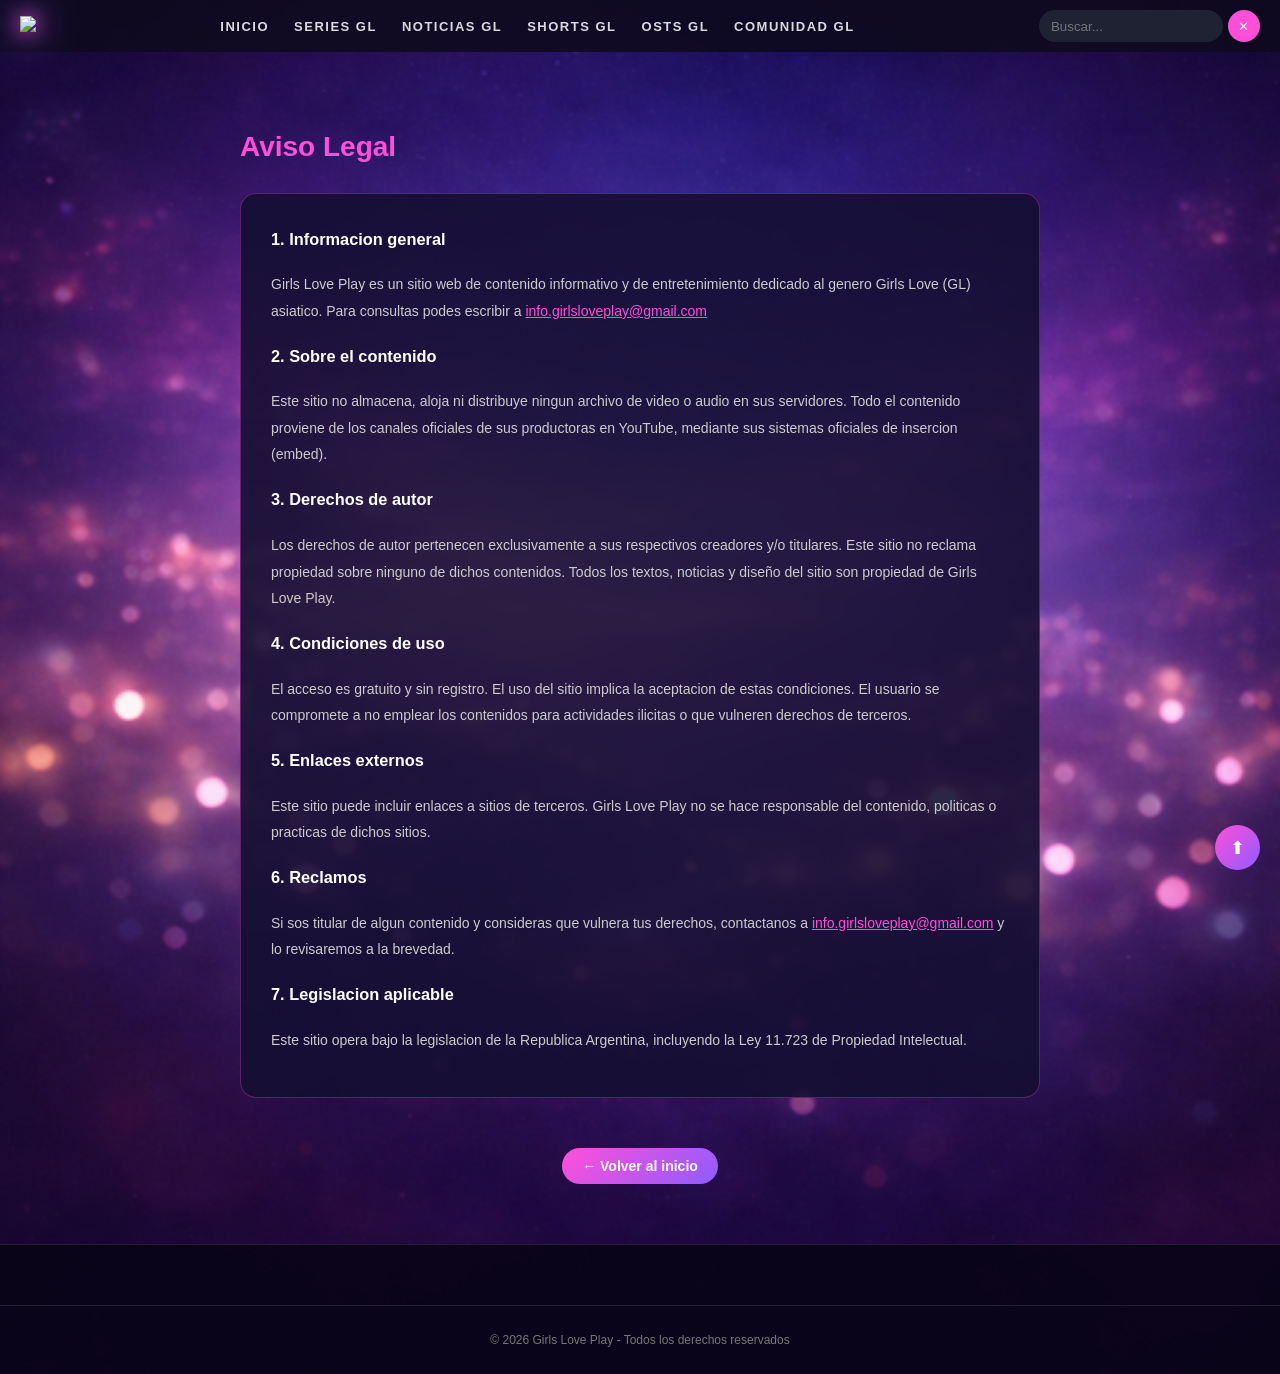
==== avisolegal.html @ af6d1804 "Initial commit" ====
<!DOCTYPE html>
<html lang="es">
  <head>
    <meta charset="UTF-8" />
    <title>Aviso Legal - Girls Love Play</title>
    <meta name="viewport" content="width=device-width, initial-scale=1.0" />
    <link rel="stylesheet" href="styles.css" />
  </head>
  <body>
    <header class="header">
      <div class="menu-toggle" onclick="toggleMenu()">☰</div>
      <div class="logo-container">
        <img
          src="https://i.postimg.cc/Wpr7mGbq/Logo-brillante-de-Girls-Love-PLAY-3.png"
          class="logo"
        />
      </div>
      <nav class="nav">
        <a href="index.html#inicio">Inicio</a>
        <a href="index.html#series">Series GL</a>
        <a href="index.html#noticias">Noticias GL</a>
        <a href="index.html#microficcion">Shorts GL</a>
        <a href="index.html#ostsgl">OSTs GL</a>
        <a href="index.html#comunidadgl">Comunidad GL</a>
      </nav>
      <div class="search-box">
        <input type="text" placeholder="Buscar..." disabled />
        <button>✕</button>
      </div>
    </header>

    <div style="max-width: 800px; margin: 40px auto; padding: 20px">
      <h1 style="color: #ff4fd8; font-size: 28px; margin-bottom: 30px">
        Aviso Legal
      </h1>

      <div
        style="
          background: rgba(20, 15, 50, 0.9);
          border-radius: 16px;
          padding: 30px;
          border: 1px solid rgba(255, 79, 216, 0.3);
          line-height: 1.9;
          color: #ccc;
          font-size: 14px;
        "
      >
        <h3 style="color: #fff; margin-top: 0">1. Informacion general</h3>
        <p>
          Girls Love Play es un sitio web de contenido informativo y de
          entretenimiento dedicado al genero Girls Love (GL) asiatico. Para
          consultas podes escribir a
          <a href="mailto:info.girlsloveplay@gmail.com" style="color: #ff4fd8"
            >info.girlsloveplay@gmail.com</a
          >
        </p>

        <h3 style="color: #fff">2. Sobre el contenido</h3>
        <p>
          Este sitio no almacena, aloja ni distribuye ningun archivo de video o
          audio en sus servidores. Todo el contenido proviene de los canales
          oficiales de sus productoras en YouTube, mediante sus sistemas
          oficiales de insercion (embed).
        </p>

        <h3 style="color: #fff">3. Derechos de autor</h3>
        <p>
          Los derechos de autor pertenecen exclusivamente a sus respectivos
          creadores y/o titulares. Este sitio no reclama propiedad sobre ninguno
          de dichos contenidos. Todos los textos, noticias y diseño del sitio
          son propiedad de Girls Love Play.
        </p>

        <h3 style="color: #fff">4. Condiciones de uso</h3>
        <p>
          El acceso es gratuito y sin registro. El uso del sitio implica la
          aceptacion de estas condiciones. El usuario se compromete a no emplear
          los contenidos para actividades ilicitas o que vulneren derechos de
          terceros.
        </p>

        <h3 style="color: #fff">5. Enlaces externos</h3>
        <p>
          Este sitio puede incluir enlaces a sitios de terceros. Girls Love Play
          no se hace responsable del contenido, politicas o practicas de dichos
          sitios.
        </p>

        <h3 style="color: #fff">6. Reclamos</h3>
        <p>
          Si sos titular de algun contenido y consideras que vulnera tus
          derechos, contactanos a
          <a href="mailto:info.girlsloveplay@gmail.com" style="color: #ff4fd8"
            >info.girlsloveplay@gmail.com</a
          >
          y lo revisaremos a la brevedad.
        </p>

        <h3 style="color: #fff">7. Legislacion aplicable</h3>
        <p>
          Este sitio opera bajo la legislacion de la Republica Argentina,
          incluyendo la Ley 11.723 de Propiedad Intelectual.
        </p>
      </div>

      <div style="text-align: center; margin-top: 30px">
        <a
          href="index.html"
          style="
            display: inline-block;
            padding: 10px 20px;
            background: linear-gradient(135deg, #ff4fd8, #8f5cff);
            color: white;
            text-decoration: none;
            border-radius: 20px;
            font-size: 14px;
            font-weight: bold;
            margin-top: 20px;
          "
          >← Volver al inicio</a
        >
      </div>
    </div>

    <footer class="footer">
      <div class="footer-bottom">
        <p>© 2026 Girls Love Play - Todos los derechos reservados</p>
      </div>
    </footer>

    <button
      onclick="window.scrollTo({top:0, behavior:'smooth'})"
      id="btn-arriba"
    >
      ⬆
    </button>

    <script>
      function toggleMenu() {
        document.querySelector(".nav").classList.toggle("active");
      }
      document
        .querySelectorAll(".nav a")
        .forEach((link) =>
          link.addEventListener("click", () =>
            document.querySelector(".nav").classList.remove("active")
          )
        );
    </script>
  </body>
</html>
---- styles.css ----
/* ===================== */
/* SCROLL */
/* ===================== */
html {
  scroll-behavior: auto;
}

/* ANCLA INICIO */
#inicio {
  scroll-margin-top: 90px;
}

/* ===================== */
/* BODY */
/* ===================== */
body {
  margin: 0;
  overflow-x: hidden;
  font-family: "Segoe UI", "Poppins", Arial, sans-serif;
  color: white;
  background: url("img/fondo.png") no-repeat center/cover;
}

/* =====================
OVERLAY NETFLIX
===================== */
.card {
  position: relative;
  cursor: pointer;
}

.card-img {
  position: relative;
  overflow: hidden;
  border-radius: 10px;
}

.card-img img {
  width: 100%;
  display: block;
  transition: transform 0.3s;
}

.overlay {
  position: absolute;
  bottom: 0;
  left: 0;
  width: 100%;
  height: 100%;
  background: rgba(0, 0, 0, 0.7);
  color: white;
  display: flex;
  flex-direction: column;
  justify-content: center;
  padding: 12px;
  box-sizing: border-box;
  opacity: 0;
  transition: 0.3s;
  overflow-y: auto;
}

@media (hover: hover) {
  .card:hover .overlay {
    opacity: 1;
  }
  .card:hover img {
    transform: scale(1.05);
  }
}

/* MOBILE: mostrar sinopsis al hacer click */
.card.active .overlay {
  opacity: 1;
}

.card.active {
  transform: scale(1.05);
}

.genero {
  font-size: 11px;
  color: #ffcc70;
  margin-top: 4px;
}

.sinopsis {
  font-size: 11px;
  margin-top: 0px;
}

/* ===================== */
/* HEADER */
/* ===================== */
.header {
  display: flex;
  align-items: center;
  justify-content: space-between;
  padding: 10px 20px;
  background: rgba(15, 10, 30, 0.9);
  backdrop-filter: blur(8px);
  position: sticky;
  top: 0;
  z-index: 1000;
}

/* HAMBURGUESA */
.menu-toggle {
  display: none;
  font-size: 24px;
  cursor: pointer;
  color: white;
}

/* LOGO */
.logo {
  width: 190px;
  height: auto;
  filter: drop-shadow(0 0 10px #ff4fd8) drop-shadow(0 0 20px #8f5cff);
}

/* ===================== */
/* MENÚ */
/* ===================== */
.nav {
  display: flex;
  gap: 25px;
}

.nav a {
  color: #ffffff;
  text-decoration: none;
  font-size: 13px;
  text-transform: uppercase;
  letter-spacing: 1.5px;
  font-weight: 600;
  position: relative;
  opacity: 0.85;
  transition: all 0.3s ease;
}

.nav a:hover {
  color: #ff4fd8;
  opacity: 1;
  text-shadow: 0 0 8px #ff4fd8;
}

.nav a::after {
  content: "";
  position: absolute;
  left: 0;
  bottom: -5px;
  width: 0%;
  height: 2px;
  background: linear-gradient(90deg, #ff4fd8, #8f5cff);
  transition: width 0.3s ease;
}

.nav a:hover::after {
  width: 100%;
}

/* ===================== */
/* BUSCADOR */
/* ===================== */
.search-box {
  display: flex;
  gap: 5px;
}

.search-box input {
  padding: 8px 12px;
  border-radius: 20px;
  border: none;
  background: #1e2233;
  color: white;
  width: 160px;
}

.search-box button {
  border: none;
  background: #ff4fd8;
  color: white;
  border-radius: 50%;
  width: 32px;
  height: 32px;
  cursor: pointer;
}

/* ===================== */
/* HERO / REPRODUCTOR */
/* ===================== */
.hero {
  width: 85%;
  max-width: 850px;
  margin: 15px auto;
  border-radius: 16px;
  overflow: hidden;
  border: 3px solid rgba(255, 255, 255, 0.15);
  box-shadow: 0 0 20px rgba(255, 79, 216, 0.25);
  position: relative;
  scroll-margin-top: 90px;
  aspect-ratio: 16 / 9;
  background: url("https://i.postimg.cc/sXPW0mk2/GAP-8.png") no-repeat
    center/cover;
}

#player {
  position: absolute;
  top: 0;
  left: 0;
  width: 100%;
  height: 100%;
}

/* ===================== */
/* TIKTOK PLAYER         */
/* ===================== */
#tiktok-container {
  position: absolute;
  top: 0;
  left: 0;
  width: 100%;
  height: 100%;
  background: #000;
  display: none;
  justify-content: center;
  align-items: center;
  z-index: 10;
  overflow: hidden;
}

#tiktok-container iframe {
  width: 100%;
  height: 100%;
  border: none;
}

/* Hero cambia a vertical cuando hay TikTok */
.hero.tiktok-active {
  aspect-ratio: 9 / 16;
  max-width: 340px;
}

#shorts-container {
  position: absolute;
  top: 0;
  left: 0;
  width: 100%;
  height: 100%;
  background: #000;
  display: none;
  justify-content: center;
  align-items: center;
  z-index: 10;
  overflow: hidden;
}

#shorts-container iframe {
  width: 100%;
  height: 100%;
  border: none;
}

.hero.short-active {
  aspect-ratio: 9 / 16;
  max-width: 340px;
}

@media (max-width: 700px) {
  .hero.short-active {
    aspect-ratio: unset;
    max-width: 100%;
    height: 100vh;
    margin: 0;
    border-radius: 0;
    border: none;
  }
}
/* Hero cambia a vertical cuando hay Short */
.hero.short-active {
  aspect-ratio: 9 / 16;
  max-width: 340px;
}

@media (max-width: 700px) {
  .hero.short-active {
    aspect-ratio: unset;
    max-width: 100%;
    height: 85vh;
  }
}

/* ===================== */
/* SECCIONES */
/* ===================== */
.section {
  padding: 15px;
  scroll-margin-top: 90px;
}

.subtitulo {
  margin-top: -10px;
  margin-bottom: 10px;
  color: #ccc;
  font-size: 14px;
  opacity: 0.8;
}

/* ===================== */
/* GRID */
/* ===================== */
.row {
  display: grid;
  grid-template-columns: repeat(10, 1fr);
  gap: 10px;
  scroll-margin-top: 100px;
}

/* ===================== */
/* CARDS */
/* ===================== */
.card {
  border-radius: 12px;
  overflow: hidden;
  cursor: pointer;
  transition: transform 0.3s;
}

.card:hover {
  transform: scale(1.05);
}

.card img {
  width: 100%;
  aspect-ratio: 2/3;
  object-fit: cover;
}

.card .titulo {
  margin-top: 6px;
  font-size: 13px;
  text-align: center;
  color: #ccc;
}

/* ===================== */
/* PAGINACIÓN */
/* ===================== */
/* ===================== */
/* PAGINACIÓN */
/* ===================== */
.pagination-wrapper {
  overflow-x: auto;
  -webkit-overflow-scrolling: touch;
  -ms-overflow-style: none;
  scrollbar-width: none;
}

.pagination-wrapper::-webkit-scrollbar {
  display: none;
}

.pagination {
  margin-top: 15px;
  display: flex;
  gap: 8px;
  justify-content: center;
  flex-wrap: nowrap;
  padding: 6px 10px;
  min-width: max-content;
}

.pagination button {
  padding: 8px 12px;
  border: none;
  border-radius: 5px;
  background: #ff4fd8;
  color: white;
  cursor: pointer;
  flex-shrink: 0;
}

.pagination button.active {
  background: #ff77d6;
  outline: 2px solid white;
}

/* ===================== */
/* RESPONSIVE */
/* ===================== */
@media (max-width: 900px) {
  .row {
    grid-template-columns: repeat(4, 1fr);
  }
}

@media (max-width: 700px) {
  .header {
    display: grid;
    grid-template-columns: auto 1fr auto;
    align-items: center;
  }

  .menu-toggle {
    display: block;
    justify-self: start;
  }

  .logo-container {
    justify-self: center;
  }

  .search-box {
    justify-self: end;
  }

  .nav {
    position: absolute;
    top: 60px;
    left: 0;
    width: 100%;
    background: rgba(15, 10, 30, 0.95);
    flex-direction: column;
    align-items: center;
    gap: 15px;
    padding: 15px 0;
    display: none;
  }

  .nav.active {
    display: flex;
  }

  .logo {
    width: 120px;
  }

  .search-box input {
    width: 90px;
  }

  /* REPRODUCTOR FULL EN CELULAR */
  .hero {
    width: 100%;
    max-width: 100%;
    margin: 0;
    border-radius: 0;
    border: none;
    box-shadow: none;
    aspect-ratio: 16 / 9;
  }
}

@media (max-width: 600px) {
  .row {
    grid-template-columns: repeat(3, 1fr);
    overflow: hidden;
  }

  .section {
    padding: 15px 10px;
    overflow: hidden;
  }
}

@media (max-width: 768px) {
  .sinopsis {
    font-size: 8px;
    line-height: 1.1;
    display: -webkit-box;
    -webkit-line-clamp: 8;
    -webkit-box-orient: vertical;
    overflow: hidden;
  }

  .card.active .sinopsis {
    display: block;
    -webkit-line-clamp: unset;
    overflow: visible;
  }
}

/* ===================== */
/* FOOTER */
/* ===================== */
.footer {
  background: rgba(10, 5, 25, 0.95);
  margin-top: 40px;
  padding-top: 40px;
  border-top: 1px solid rgba(255, 255, 255, 0.1);
}

.footer-container {
  display: grid;
  grid-template-columns: repeat(4, 1fr);
  gap: 30px;
  padding: 0 40px;
}

.footer-brand img {
  width: 140px;
  margin-bottom: 10px;
}

.footer-brand p {
  color: #aaa;
  font-size: 13px;
}

.footer-links h4,
.footer-legal h4,
.footer-contact h4 {
  margin-bottom: 10px;
  font-size: 14px;
  color: #fff;
}

.footer-links a {
  display: block;
  color: #aaa;
  text-decoration: none;
  margin-bottom: 6px;
  font-size: 13px;
}

.footer-links a:hover {
  color: #ff4fd8;
}

.footer-legal p {
  font-size: 12px;
  color: #888;
  line-height: 1.5;
}

.footer-contact {
  display: flex;
  flex-direction: column;
  align-items: center;
  margin-top: -10px;
}

.footer-contact h4 {
  margin-top: 0;
  margin-bottom: 0;
}

.footer-contact p {
  font-size: 13px;
  color: #aaa;
  margin-bottom: 10px;
}

.donate-btn {
  display: inline-block;
  padding: 10px 15px;
  background: linear-gradient(135deg, #ff4fd8, #8f5cff);
  color: white;
  text-decoration: none;
  border-radius: 20px;
  font-size: 13px;
  font-weight: bold;
}

.footer-socials {
  display: flex;
  gap: 10px;
  margin-top: 15px;
}

.footer-socials a {
  width: 36px;
  height: 36px;
  border-radius: 50%;
  background: #1e2233;
}

.footer-socials img {
  width: 32px;
  height: 32px;
  object-fit: contain;
}

.footer-bottom {
  text-align: center;
  padding: 15px;
  margin-top: 20px;
  border-top: 1px solid rgba(255, 255, 255, 0.1);
}

.footer-bottom p {
  font-size: 12px;
  color: #777;
}

@media (max-width: 900px) {
  .footer-container {
    grid-template-columns: repeat(2, 1fr);
  }
}

@media (max-width: 600px) {
  .footer-container {
    grid-template-columns: 1fr;
    text-align: center;
  }

  .footer-brand img {
    margin: auto;
  }

  .footer-socials {
    justify-content: center;
  }
}

/* ===================== */
/* CONTROLES REPRODUCTOR */
/* ===================== */
.player-controls {
  display: flex;
  justify-content: center;
  align-items: center;
  gap: 15px;
  margin: 18px 0 30px;
  font-family: "Poppins", sans-serif;
}

.player-controls button {
  background: rgba(255, 255, 255, 0.1);
  color: #fff;
  border: none;
  padding: 8px 14px;
  border-radius: 8px;
  cursor: pointer;
  font-size: 14px;
  font-weight: 500;
  letter-spacing: 0.5px;
  transition: all 0.2s ease-in-out;
  display: flex;
  align-items: center;
  gap: 6px;
}

.player-controls button:hover {
  background: rgba(255, 255, 255, 0.2);
  transform: scale(1.05);
}

.player-controls button:active {
  transform: scale(0.98);
}

#episodio-info {
  color: #fff;
  font-size: 13px;
  opacity: 0.8;
  letter-spacing: 1px;
  text-align: center;
}

/* BOTÓN VER SERIE */
.btn-ver {
  margin-top: 6px;
  padding: 4px 10px;
  background: #ff4fd8;
  color: white;
  border: none;
  border-radius: 18px;
  font-size: 9px;
  cursor: pointer;
  align-self: center;
  transition: background 0.2s ease;
}

.btn-ver:hover {
  background: #ffaaee;
  color: #1a0a2e;
}

/* ===================== */
/* COMUNIDAD - GRID      */
/* ===================== */
#comunidad-container {
  display: grid;
  grid-template-columns: repeat(3, 1fr);
  gap: 14px;
}

.com-card {
  display: flex;
  flex-direction: column;
  background: rgba(26, 21, 64, 0.7);
  border-radius: 12px;
  overflow: hidden;
  border: 1px solid rgba(255, 79, 216, 0.15);
  cursor: pointer;
  transition: transform 0.2s ease, border-color 0.2s ease;
}

.com-card:hover {
  transform: scale(1.03);
  border-color: rgba(255, 79, 216, 0.45);
}

.com-thumb {
  width: 100%;
  height: 120px;
  position: relative;
  overflow: hidden;
}

.com-thumb img {
  width: 100%;
  height: 100%;
  object-fit: cover;
  display: block;
  transition: transform 0.3s;
}

.com-card:hover .com-thumb img {
  transform: scale(1.05);
}

.com-play {
  position: absolute;
  top: 50%;
  left: 50%;
  transform: translate(-50%, -50%);
  width: 34px;
  height: 34px;
  background: rgba(255, 79, 216, 0.75);
  border-radius: 50%;
  display: flex;
  align-items: center;
  justify-content: center;
  font-size: 13px;
  color: white;
  pointer-events: none;
}

.com-info {
  padding: 10px 12px;
  display: flex;
  flex-direction: column;
  gap: 4px;
}

.com-titulo {
  font-size: 12px;
  font-weight: 600;
  color: #e8e0ff;
  margin: 0;
  line-height: 1.35;
  display: -webkit-box;
  -webkit-line-clamp: 2;
  -webkit-box-orient: vertical;
  overflow: hidden;
}

.com-canal {
  font-size: 11px;
  color: #ff4fd8;
  opacity: 0.9;
}

@media (max-width: 700px) {
  #comunidad-container {
    grid-template-columns: repeat(2, 1fr);
  }
}

@media (max-width: 400px) {
  #comunidad-container {
    grid-template-columns: 1fr;
  }
}

/* 👇 PEGÁ ACÁ */
#osts-container {
  display: grid;
  grid-template-columns: repeat(3, 1fr);
  gap: 14px;
}
#osts-container .com-thumb {
  height: 160px;
}
@media (max-width: 700px) {
  #osts-container {
    grid-template-columns: repeat(2, 1fr);
  }
}
#microficcion-container {
  display: grid;
  grid-template-columns: repeat(4, 1fr);
  gap: 14px;
}

@media (max-width: 700px) {
  #microficcion-container {
    grid-template-columns: repeat(4, 1fr);
  }
}
#microficcion-container .com-thumb {
  height: 90px;
}
/* ===================== */
/* NOTICIAS GL - GRID    */
/* ===================== */
#noticias-container {
  display: grid;
  grid-template-columns: repeat(3, minmax(0, 1fr));
  gap: 14px;
  justify-content: center;
}

.noticia-card {
  display: flex;
  flex-direction: column;
  background: rgba(26, 21, 64, 0.7);
  border-radius: 12px;
  overflow: hidden;
  border: 1px solid rgba(255, 79, 216, 0.15);
  cursor: pointer;
  transition: transform 0.2s ease, border-color 0.2s ease;
}

.noticia-card:hover {
  transform: scale(1.03);
  border-color: rgba(255, 79, 216, 0.45);
}

.noticia-img {
  width: 100%;
  aspect-ratio: 16/9;
  overflow: hidden;
  flex-shrink: 0;
  position: relative;
}

.noticia-img img {
  width: 100%;
  height: 100%;
  object-fit: cover;
  display: block;
  transition: transform 0.3s;
}

.noticia-card:hover .noticia-img img {
  transform: scale(1.05);
}

.noticia-info {
  padding: 10px 12px;
  display: flex;
  flex-direction: column;
  gap: 5px;
}

.noticia-fecha {
  font-size: 11px;
  color: #ff4fd8;
  font-weight: 600;
}

.noticia-titulo {
  font-size: 13px;
  font-weight: 700;
  color: #e8e0ff;
  margin: 0;
  line-height: 1.4;
  display: -webkit-box;
  -webkit-line-clamp: 2;
  -webkit-box-orient: vertical;
  overflow: hidden;
}

.noticia-texto {
  font-size: 11px;
  color: #bbb;
  line-height: 1.5;
  margin: 0;
  display: -webkit-box;
  -webkit-line-clamp: 2;
  -webkit-box-orient: vertical;
  overflow: hidden;
}

@media (max-width: 900px) {
  #noticias-container {
    grid-template-columns: repeat(2, 1fr);
  }
}

@media (max-width: 480px) {
  #noticias-container {
    grid-template-columns: repeat(2, 1fr);
  }
}

#ships-container {
  display: grid;
  grid-template-columns: repeat(3, minmax(0, 1fr));
  gap: 14px;
  justify-content: center;
}

@media (max-width: 900px) {
  #ships-container {
    grid-template-columns: repeat(2, 1fr);
  }
}

@media (max-width: 480px) {
  #ships-container {
    grid-template-columns: repeat(2, 1fr);
  }
}

#ships-container .noticia-img {
  aspect-ratio: 2/1;
  position: relative;
}

#ships-container .noticia-img::after {
  content: "";
  position: absolute;
  inset: 0;
  background: linear-gradient(
    to top,
    rgba(15, 10, 30, 0.6) 0%,
    transparent 65%
  );
  pointer-events: none;
}
/* ===================== */
/* MODAL NOTICIAS        */
/* ===================== */
.modal-overlay {
  display: none;
  position: fixed;
  top: 0;
  left: 0;
  width: 100%;
  height: 100%;
  background: rgba(0, 0, 0, 0.85);
  z-index: 9999;
  justify-content: center;
  align-items: center;
  padding: 20px;
  box-sizing: border-box;
}

.modal-overlay.active {
  display: flex;
}

.modal-box {
  background: rgba(20, 15, 50, 0.98);
  border: 1px solid rgba(255, 79, 216, 0.3);
  border-radius: 16px;
  max-width: 600px;
  width: 100%;
  max-height: 85vh;
  overflow-y: auto;
  padding: 24px;
  position: relative;
  text-align: left;
}

.modal-cerrar {
  position: absolute;
  top: 12px;
  right: 16px;
  background: none;
  border: none;
  color: #ff4fd8;
  font-size: 22px;
  cursor: pointer;
}

.modal-img {
  width: 100%;
  border-radius: 10px;
  margin-bottom: 14px;
  object-fit: cover;
  max-height: 220px;
}

.modal-fecha {
  font-size: 12px;
  color: #ff4fd8;
  font-weight: 600;
  margin-bottom: 6px;
}

.modal-titulo {
  font-size: 18px;
  font-weight: 700;
  color: #e8e0ff;
  margin-bottom: 12px;
  line-height: 1.4;
}

.modal-texto {
  font-size: 13px;
  color: #ccc;
  line-height: 1.8;
  white-space: pre-line;
  text-align: justify;
  hyphens: auto;
  word-spacing: -1px;
}
/* ===================== */
/* BANNER TOP            */
/* ===================== */
.banner-top {
  width: 100%;
  max-height: 200px;
  overflow: hidden;
  display: flex;
  justify-content: center;
  align-items: center;
  background: transparent;
  margin-bottom: 12px;
}

.banner-top img {
  width: 100%;
  max-height: 200px;
  object-fit: cover;
}

@media (max-width: 600px) {
  #series-container.row {
    grid-template-columns: repeat(3, 1fr);
  }
}

#btn-arriba {
  position: fixed;
  bottom: 30px;
  right: 20px;
  background: linear-gradient(135deg, #ff4fd8, #8f5cff);
  color: white;
  border: none;
  border-radius: 50%;
  width: 45px;
  height: 45px;
  font-size: 18px;
  cursor: pointer;
  z-index: 999;
}

.modal-subir {
  position: sticky;
  bottom: 10px;
  left: 100%;
  background: linear-gradient(135deg, #ff4fd8, #8f5cff);
  color: white;
  border: none;
  border-radius: 50%;
  width: 30px;
  height: 30px;
  font-size: 12px;
  cursor: pointer;
  display: block;
  margin-left: auto;
  z-index: 999;
}

.footer-links-item {
  display: block;
  color: #aaa;
  text-decoration: none;
  margin-bottom: 6px;
  font-size: 13px;
}

.footer-links-item:hover {
  color: #ff4fd8;
}
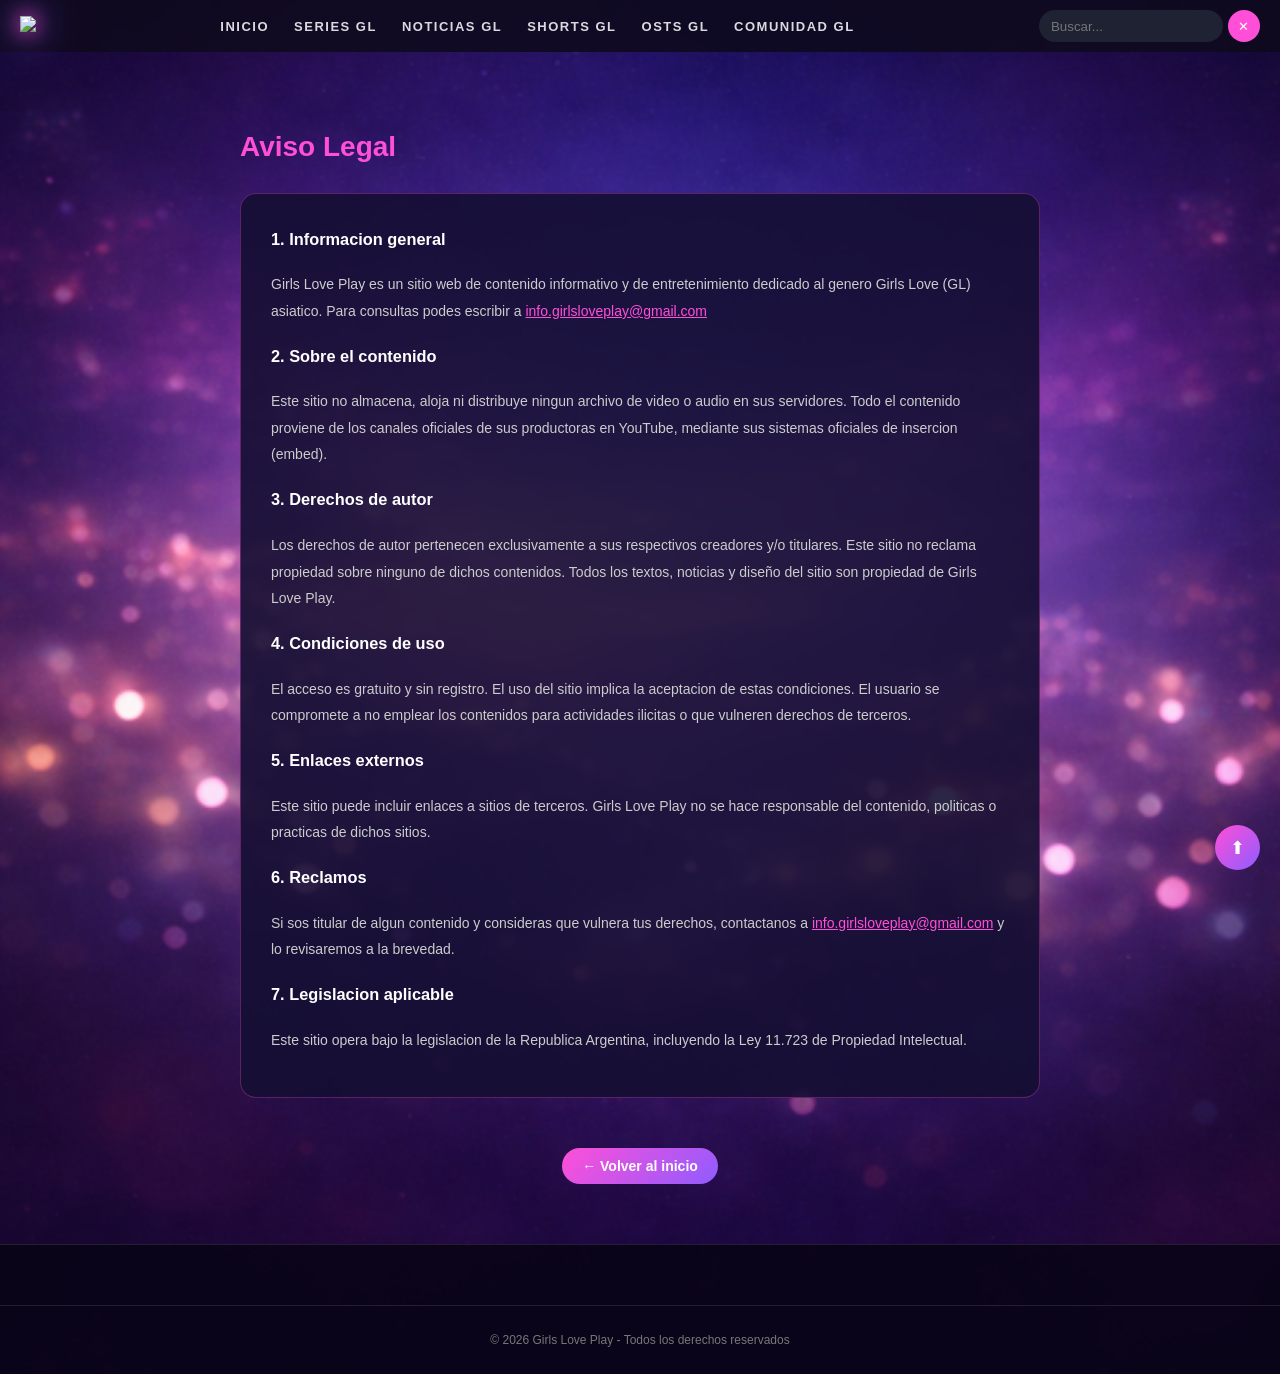
==== commit 9143a25a: "cambios25" ====
--- a/avisolegal.html
+++ b/avisolegal.html
@@ -10,10 +10,7 @@
     <header class="header">
       <div class="menu-toggle" onclick="toggleMenu()">☰</div>
       <div class="logo-container">
-        <img
-          src="https://i.postimg.cc/Wpr7mGbq/Logo-brillante-de-Girls-Love-PLAY-3.png"
-          class="logo"
-        />
+        <img src="https://gl-web-psi.vercel.app/img/logo.png" class="logo" />
       </div>
       <nav class="nav">
         <a href="index.html#inicio">Inicio</a>
--- a/styles.css
+++ b/styles.css
@@ -113,7 +113,7 @@
 
 /* LOGO */
 .logo {
-  width: 190px;
+  width: 120px;
   height: auto;
   filter: drop-shadow(0 0 10px #ff4fd8) drop-shadow(0 0 20px #8f5cff);
 }
@@ -190,8 +190,8 @@
 /* HERO / REPRODUCTOR */
 /* ===================== */
 .hero {
-  width: 85%;
-  max-width: 850px;
+  width: 95%;
+  max-width: 1080px;
   margin: 15px auto;
   border-radius: 16px;
   overflow: hidden;
@@ -235,7 +235,6 @@
   border: none;
 }
 
-/* Hero cambia a vertical cuando hay TikTok */
 .hero.tiktok-active {
   aspect-ratio: 9 / 16;
   max-width: 340px;
@@ -270,23 +269,21 @@
   .hero.short-active {
     aspect-ratio: unset;
     max-width: 100%;
-    height: 100vh;
+    height: 60vh;
     margin: 0;
     border-radius: 0;
     border: none;
   }
-}
-/* Hero cambia a vertical cuando hay Short */
-.hero.short-active {
-  aspect-ratio: 9 / 16;
-  max-width: 340px;
-}
-
-@media (max-width: 700px) {
-  .hero.short-active {
-    aspect-ratio: unset;
-    max-width: 100%;
-    height: 85vh;
+
+  .hero.short-active ~ .player-controls {
+    flex-wrap: wrap;
+    gap: 8px;
+    padding: 0 10px;
+  }
+
+  .hero.short-active ~ .player-controls button {
+    font-size: 12px;
+    padding: 6px 10px;
   }
 }
 
@@ -622,12 +619,12 @@
   justify-content: center;
   align-items: center;
   gap: 15px;
-  margin: 18px 0 30px;
+  margin: 18px 0 0px;
   font-family: "Poppins", sans-serif;
 }
 
 .player-controls button {
-  background: rgba(255, 255, 255, 0.1);
+  background: #ff4fd8;
   color: #fff;
   border: none;
   padding: 8px 14px;
@@ -643,12 +640,18 @@
 }
 
 .player-controls button:hover {
-  background: rgba(255, 255, 255, 0.2);
-  transform: scale(1.05);
+  background: #ff4fd8;
+  transform: none;
 }
 
 .player-controls button:active {
-  transform: scale(0.98);
+  background: rgba(255, 79, 216, 0.6) !important;
+  transform: none;
+}
+
+.player-controls button:focus {
+  background: #ff4fd8;
+  outline: none;
 }
 
 #episodio-info {
@@ -1080,3 +1083,10 @@
 .footer-links-item:hover {
   color: #ff4fd8;
 }
+
+/* OCULTAR SHIPS DE PÁGINA PRINCIPAL */
+#shipsgl {
+  display: none;
+  padding: 0;
+  margin: 0;
+}
